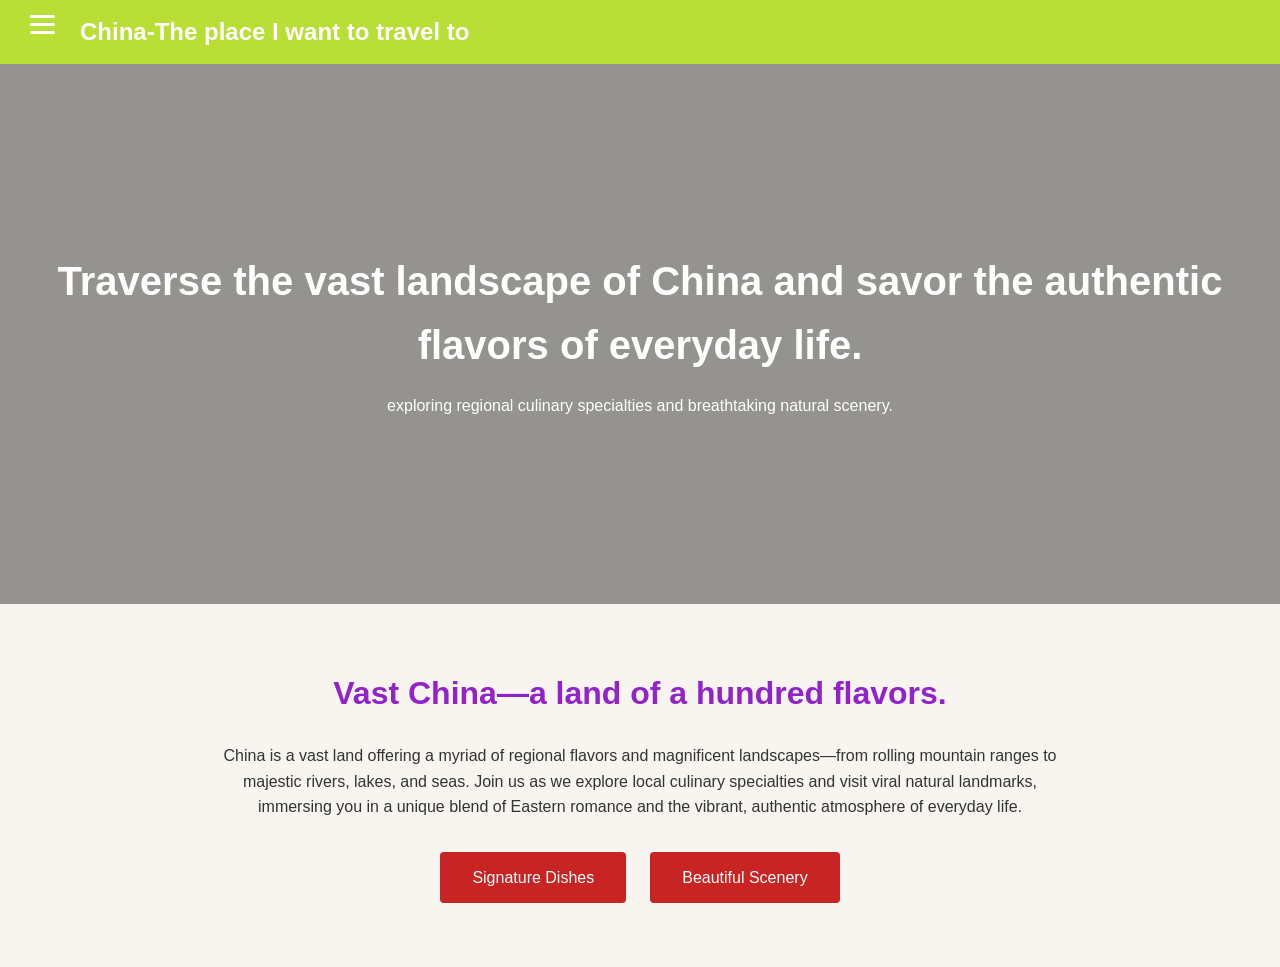
==== index.html @ 53852bb0 "save" ====
<!DOCTYPE html>
<html lang="zh-CN">
    <head>
        <meta charset="UTF-8">
        <meta name="viewport" content="width=device-width, initial-scale=1.0">
        <title>China-Chinese Cuisine and Scenery</title>
        <link rel="stylesheet" href="style.css">
    </head>
    <body>
        <nav class="navbar">
            <div class="logo">China-The place I want to travel to</div>
            <div class="hamburger" id="hamburger">
                <span></span>
                <span></span>
                <span></span>
            </div>
            <ul class="nav-list" id="navMenu">
                <li><a href="index.html" class="active">Home</a></li>
                <li><a href="food.html">Signature Dishes</a></li>
                <li><a href="scenery.html">Beautiful Scenery</a></li>
             </ul>
        </nav>
        <header class="banner">
            <div class="banner-text">
                <h1>Traverse the vast landscape of China and savor the authentic flavors of everyday life.</h1>
                <p>exploring regional culinary specialties and breathtaking natural scenery.</p>
            </div>
        </header>
        <section class="intro">
            <h2>Vast China—a land of a hundred flavors.</h2>
            <p>China is a vast land offering a myriad of regional flavors and magnificent landscapes—from rolling mountain ranges to majestic rivers, lakes, and seas. Join us as we explore local culinary specialties and visit viral natural landmarks, immersing you in a unique blend of Eastern romance and the vibrant, authentic atmosphere of everyday life.</p>
            <div class="btn-group">
                <a href="food.html" class="btn">Signature Dishes</a>
                <a href="scenery.html" class="btn">Beautiful Scenery</a>
            </div>
        </section>
        <script>
            const hamburger = document.getElementById('hamburger');
            const navMenu = document.getElementById('navMenu');
            hamburger.addEventListener('click', () => {
            navMenu.classList.toggle('show');});
        </script>
    </body>
</html>
---- style.css ----
* {
    margin: 0;
    padding: 0;
    box-sizing: border-box;
    font-family: "Microsoft Yahei", sans-serif;
}

body {
    background-color: #f8f5f0;
    color: #333;
    line-height: 1.6;
}

.logo {
    color: #fff;
    font-size: 1.5rem;
    font-weight: bold;
}

.navbar {
    background-color: #b9de35;
    display: flex;
    justify-content: space-between;
    align-items: center;
    padding: 0.8rem 5%;
    position: sticky;
    top: 0;
    z-index: 99;
    }

.hamburger {
    display: flex;
    flex-direction: column;
    gap: 5px;
    cursor: pointer;
    position: absolute;
    top: 15px;
    left: 30px;
    z-index: 100;
}
.hamburger span {
    width: 25px;
    height: 3px;
    background: #fff;
    border-radius: 2px;
}

.nav-list {
    position: fixed;
    top: 0;
    left: -220px;
    width: 200px;
    height: 100vh;
    background: #20d5cf;
    flex-direction: column;
    padding-top: 80px;
    gap: 1.5rem;
    transition: left 0.3s ease;
    list-style: none;
}

.nav-list.show {
    left: 0;
}
.nav-list a {
    color: white;
    text-decoration: none;
    padding-left: 30px;
    display: block;
}
.nav-list a.active {
    border-left: 3px solid #ffd700;
}

.navbar {
    position: relative;
    padding-left: 80px;
}

.banner {
    height: 60vh;
    background: linear-gradient(rgba(0,0,0,0.4),rgba(0,0,0,0.4)), url(https://static.ffx.io/images/$zoom_1%2C$multiply_0.2955%2C$ratio_1.777778%2C$width_1976%2C$x_24%2C$y_92/t_crop_custom/q_86%2Cf_auto/bd1872668aa27f1e5f5a1dba49b7ab063976f02b) no-repeat center;
    background-size: cover;
    display: flex;
    align-items: center;
    justify-content: center;
    text-align: center;
    color: white;
}

.banner-text h1 {
    font-size: 2.5rem;
    margin-bottom: 1rem;
}

.intro {
    padding: 4rem 5%;
    text-align: center;
    max-width: 1000px;
    margin: 0 auto;
}

.intro h2 {
    font-size: 2rem;
    margin-bottom: 1.5rem;
    color: #9123c8;
}

.btn-group {
    margin-top: 2rem;
    display: flex;
    gap: 1.5rem;
    justify-content: center;
}

.btn {
    padding: 0.8rem 2rem;
    background-color: #c82423;
    color: white;
    text-decoration: none;
    border-radius: 4px;
    transition: 0.3s;
}

.btn:hover {
    background-color: #f1921e;
}

.page-title {
    padding: 3rem 5%;
    text-align: center;
}

.page-title h2 {
    font-size: 2.2rem;
    color: #c82423;
}

.card-container {
    display: grid;
    grid-template-columns: repeat(auto-fit, minmax(280px, 1fr));
    gap: 2rem;
    padding: 2rem 5%;
    max-width: 1200px;
    margin: 0 auto;
}

.card {
    background: white;
    padding: 2rem;
    border-radius: 8px;
    box-shadow: 0 2px 10px rgba(0,0,0,0.1);
    transition: 0.3s;
}

.card:hover {
    transform: translateY(-5px);
}

.card h3 {
    color: #23c84c;
    margin-bottom: 1rem;
}

.card-img{
    width: 100%;
    height: 180px;
    object-fit: cover;
    border-radius: 6px;
    margin-bottom: 1rem;
}
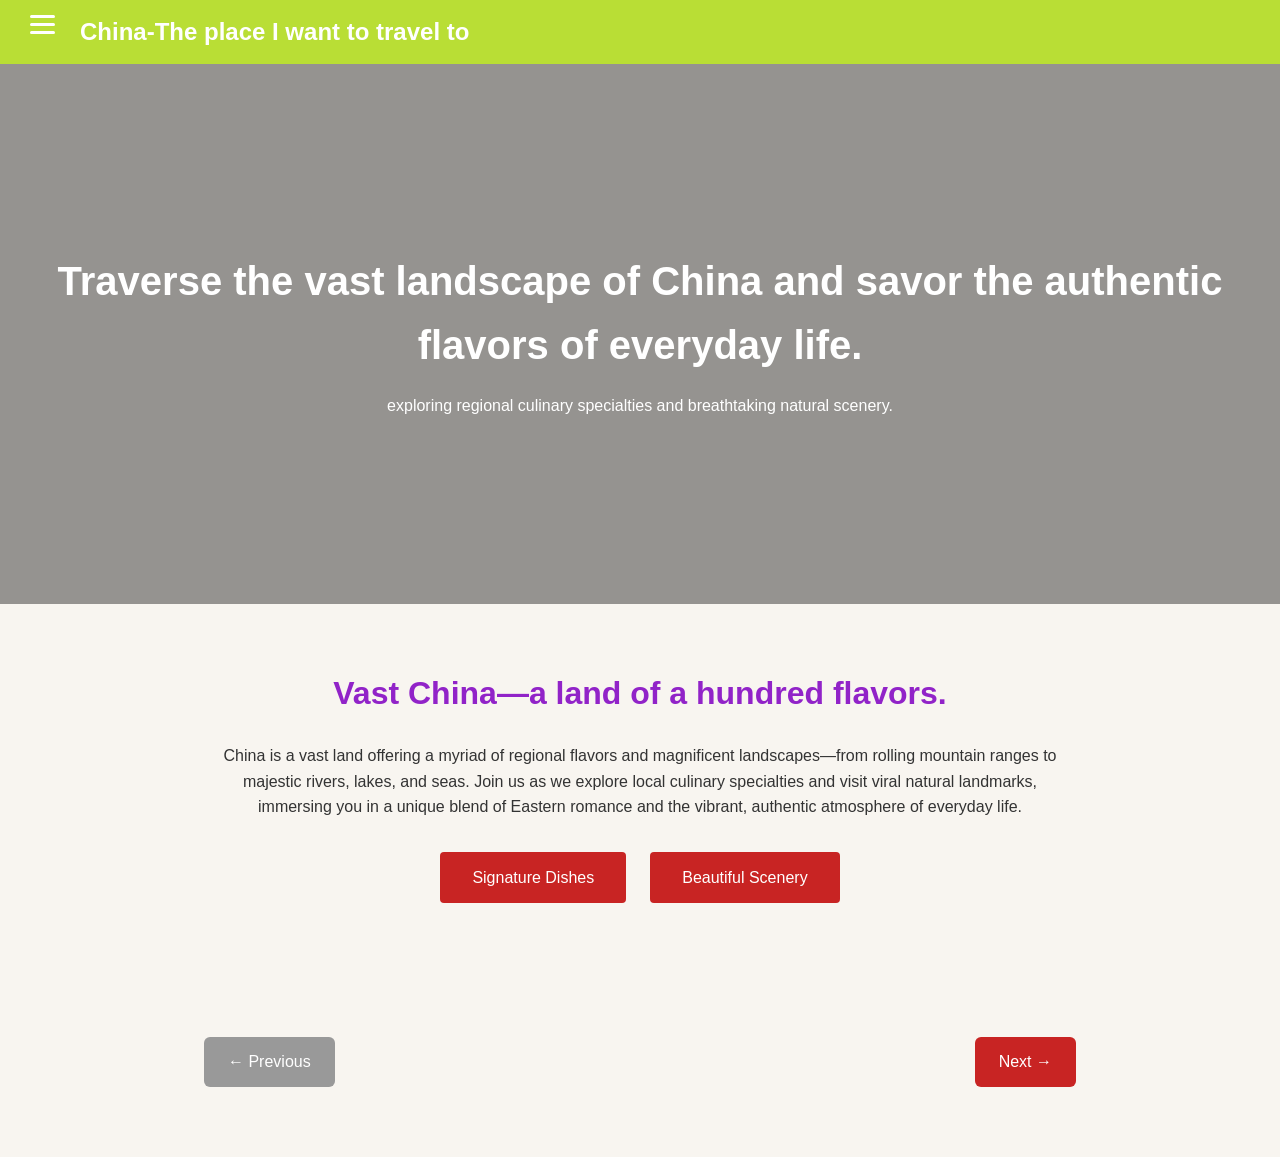
==== commit 5b922ffa: "save" ====
--- a/index.html
+++ b/index.html
@@ -40,5 +40,9 @@
             hamburger.addEventListener('click', () => {
             navMenu.classList.toggle('show');});
         </script>
+        <div class="page-nav">
+            <a href="#" class="page-btn disabled">← Previous</a>
+            <a href="food.html" class="page-btn">Next →</a>
+        </div>
     </body>
 </html>
--- a/style.css
+++ b/style.css
@@ -169,3 +169,31 @@
     border-radius: 6px;
     margin-bottom: 1rem;
 }
+
+.page-nav {
+    display: flex;
+    justify-content: space-between;
+    align-items: center;
+    margin: 50px auto;
+    padding: 20px 5%;
+    max-width: 1000px;
+}
+
+.page-btn {
+    background-color: #c82423;
+    color: white;
+    padding: 12px 24px;
+    text-decoration: none;
+    border-radius: 6px;
+    transition: background-color 0.3s ease;
+}
+
+.page-btn:hover {
+    background-color: #f1921e;
+}
+
+.page-btn.disabled {
+    background-color: #999;
+    pointer-events: none;
+    cursor: default;
+}
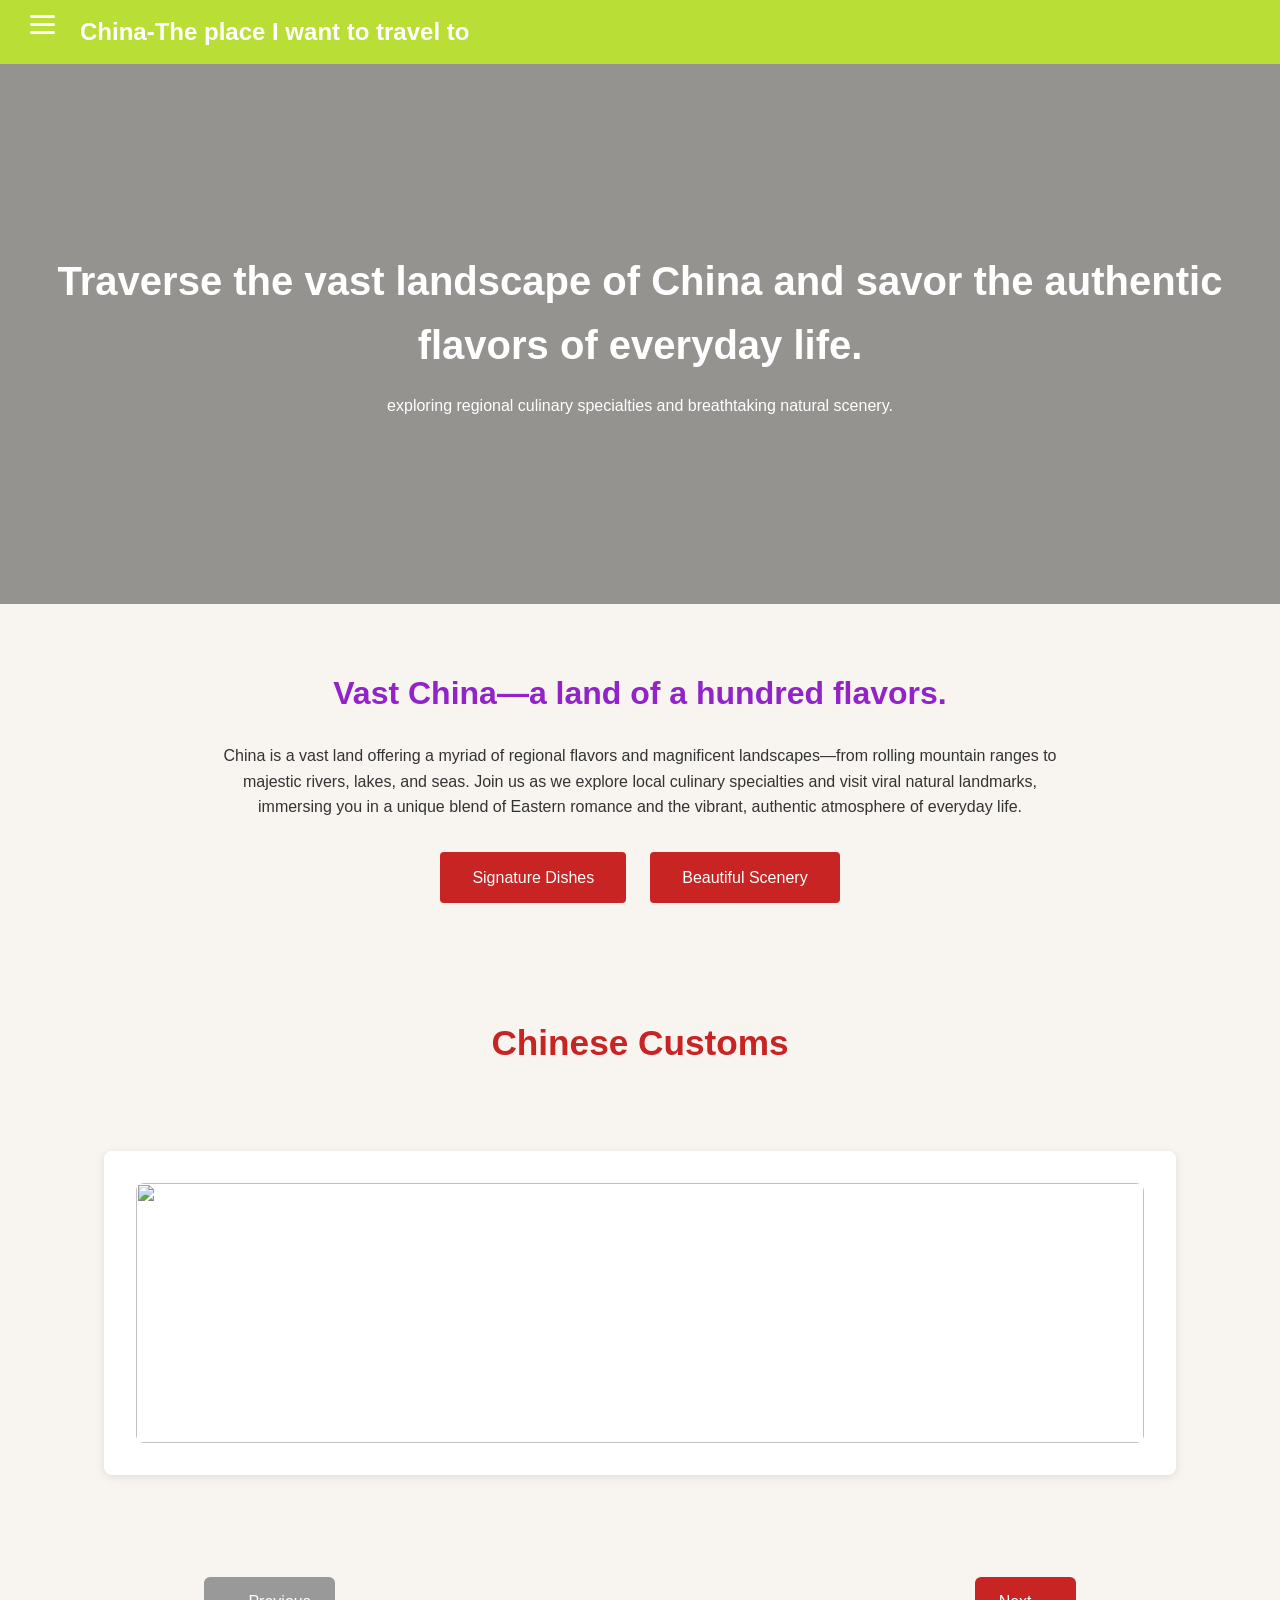
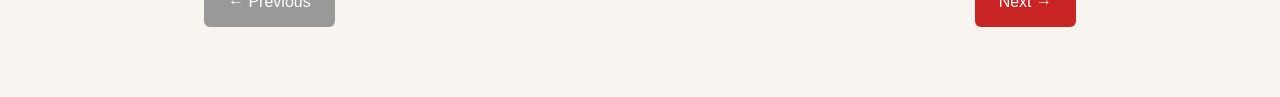
==== commit ef4eb81f: "save" ====
--- a/index.html
+++ b/index.html
@@ -34,6 +34,25 @@
                 <a href="scenery.html" class="btn">Beautiful Scenery</a>
             </div>
         </section>
+        <section class="page-title">
+            <h2>Chinese Customs</h2>
+        </section>
+
+        <div class="card-container">
+            <div class="card">
+            <div class="flip-card">
+                <div class="flip-card-inner">
+                    <div class="flip-card-front">
+                        <img src="" class="card-img" alt="">
+                        </div>
+                        <div class="flip-card-back">
+                        <h3></h3>
+                        <p></p>
+                    </div>
+                </div>
+            </div>
+        </div>
+        </div>
         <script>
             const hamburger = document.getElementById('hamburger');
             const navMenu = document.getElementById('navMenu');
--- a/style.css
+++ b/style.css
@@ -164,7 +164,7 @@
 
 .card-img{
     width: 100%;
-    height: 180px;
+    height: 260px;
     object-fit: cover;
     border-radius: 6px;
     margin-bottom: 1rem;
@@ -196,4 +196,54 @@
     background-color: #999;
     pointer-events: none;
     cursor: default;
+}
+
+.flip-card {
+    width: 100%;
+    height: 260px;
+    perspective: 1000px;
+}
+
+.flip-card-inner {
+    position: relative;
+    width: 100%;
+    height: 100%;
+    transition: transform 0.6s;
+    transform-style: preserve-3d;
+}
+
+.flip-card:hover .flip-card-inner {
+    transform: rotateY(180deg);
+}
+
+.flip-card-front,.flip-card-back {
+    position: absolute;
+    width: 100%;
+    height: 100%;
+
+    backface-visibility: hidden;
+
+    border-radius: 8px;
+    overflow: hidden;
+}
+
+.flip-card-front img {
+    width: 100%;
+    height: 100%;
+    object-fit: cover;
+}
+
+.flip-card-back {
+    background: #c82423;
+    color: white;
+
+    display: flex;
+    flex-direction: column;
+    justify-content: center;
+    align-items: center;
+
+    padding: 20px;
+    text-align: center;
+
+    transform: rotateY(180deg);
 }
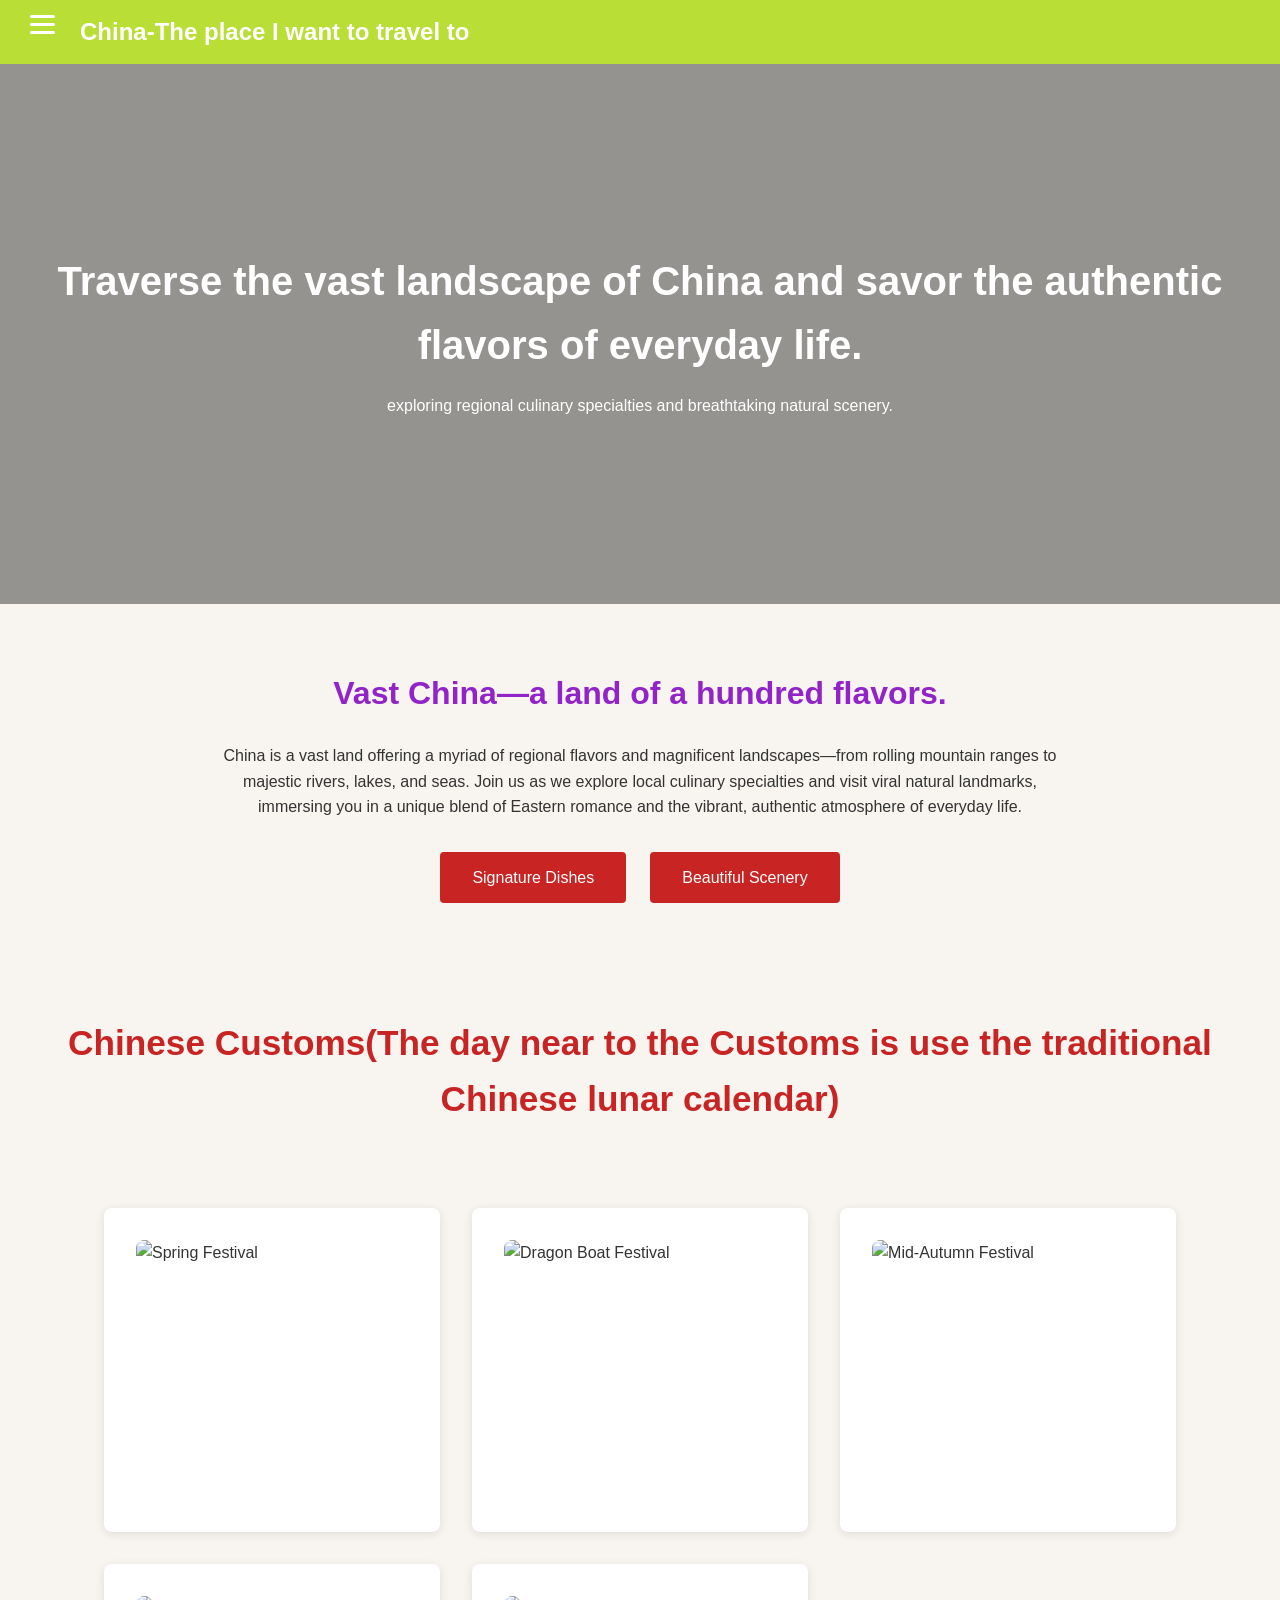
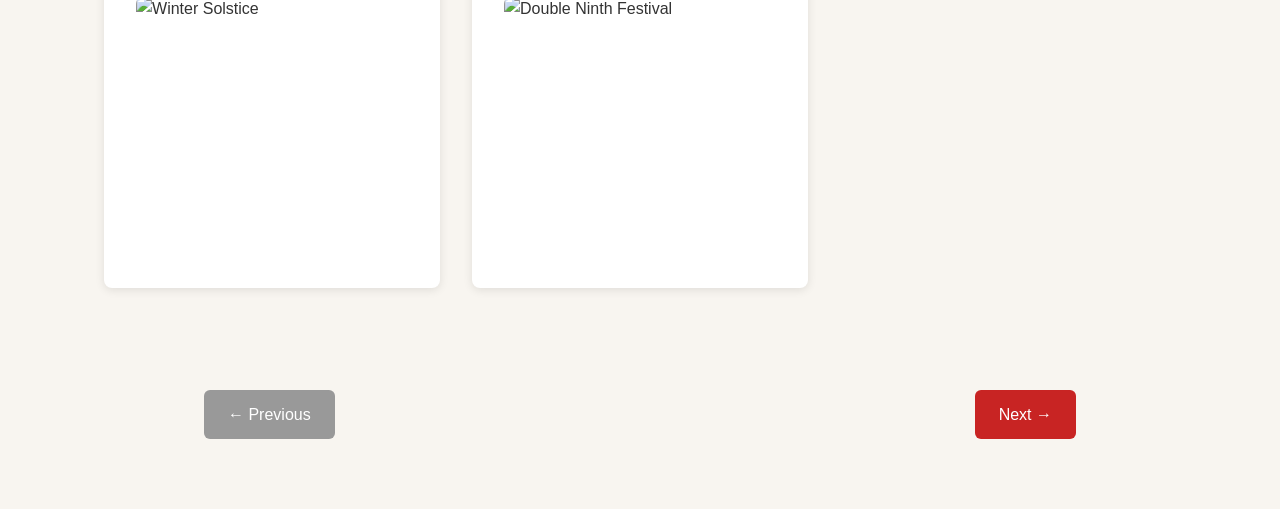
==== commit e56ebd2b: "save" ====
--- a/index.html
+++ b/index.html
@@ -35,7 +35,7 @@
             </div>
         </section>
         <section class="page-title">
-            <h2>Chinese Customs</h2>
+            <h2>Chinese Customs(The day near to the Customs is use the traditional Chinese lunar calendar)</h2>
         </section>
 
         <div class="card-container">
@@ -43,11 +43,63 @@
             <div class="flip-card">
                 <div class="flip-card-inner">
                     <div class="flip-card-front">
-                        <img src="" class="card-img" alt="">
+                        <img src="https://www.travelchinaguide.com/images/photogallery/2018/1114170326.jpg" class="card-img" alt="Spring Festival">
                         </div>
                         <div class="flip-card-back">
-                        <h3></h3>
-                        <p></p>
+                        <h3>春节(Spring Festival)(first day of the first month)</h3>
+                        <p>Pasting couplets and staying up on New Year's Eve; exchanging greetings and welcoming the new year with family.</p>
+                    </div>
+                </div>
+            </div>
+        </div>
+            <div class="card">
+            <div class="flip-card">
+                <div class="flip-card-inner">
+                    <div class="flip-card-front">
+                        <img src="https://encrypted-tbn0.gstatic.com/images?q=tbn:ANd9GcRiQjNRvGY4KHnqLACWZPzh_aSoMiRFovhc6xnUn5Xjh5AhxQYa3Kr2_QA&s=10" class="card-img" alt="Dragon Boat Festival">
+                        </div>
+                        <div class="flip-card-back">
+                        <h3>端午(Dragon Boat Festival)(fifth day of the fifth month)</h3>
+                        <p>Eating *zongzi* and racing dragon boats; hanging mugwort to ward off evil and seek blessings.</p>
+                    </div>
+                </div>
+            </div>
+        </div>
+            <div class="card">
+            <div class="flip-card">
+                <div class="flip-card-inner">
+                    <div class="flip-card-front">
+                        <img src="https://encrypted-tbn0.gstatic.com/images?q=tbn:ANd9GcQI3svqM3B6TQeHIhiV1nhxHFoMT91Zz5U1sGi2Nb-v6PdysYpXMUKOtVLF&s=10" class="card-img" alt="Mid-Autumn Festival">
+                        </div>
+                        <div class="flip-card-back">
+                        <h3>中秋(Mid-Autumn Festival)(15th day of the 8th month)</h3>
+                        <p>Admiring the moon and sharing mooncakes; praying for family reunion.</p>
+                    </div>
+                </div>
+            </div>
+        </div>
+            <div class="card">
+            <div class="flip-card">
+                <div class="flip-card-inner">
+                    <div class="flip-card-front">
+                        <img src="https://encrypted-tbn0.gstatic.com/images?q=tbn:ANd9GcTXl61fAe_4JnDyQbxpFhi1qhHfZaBVoM9toe-KyPP7YKgcS0H0PvtBGdg&s=10" class="card-img" alt="Winter Solstice">
+                        </div>
+                        <div class="flip-card-back">
+                        <h3>冬至(Winter Solstice)</h3>
+                        <p> Eating dumplings in the North and glutinous rice balls in the South for warmth.</p>
+                    </div>
+                </div>
+            </div>
+        </div>
+            <div class="card">
+            <div class="flip-card">
+                <div class="flip-card-inner">
+                    <div class="flip-card-front">
+                        <img src="https://www.topchinatravel.com/pic/china-guide/festivals/chinese-culture-chongyangjie-03.jpg" class="card-img" alt="Double Ninth Festival">
+                        </div>
+                        <div class="flip-card-back">
+                        <h3>重阳(Double Ninth Festival)(ninth day of the ninth month)</h3>
+                        <p>Climbing heights and admiring chrysanthemums; honoring the elderly and wishing for their well-being.</p>
                     </div>
                 </div>
             </div>
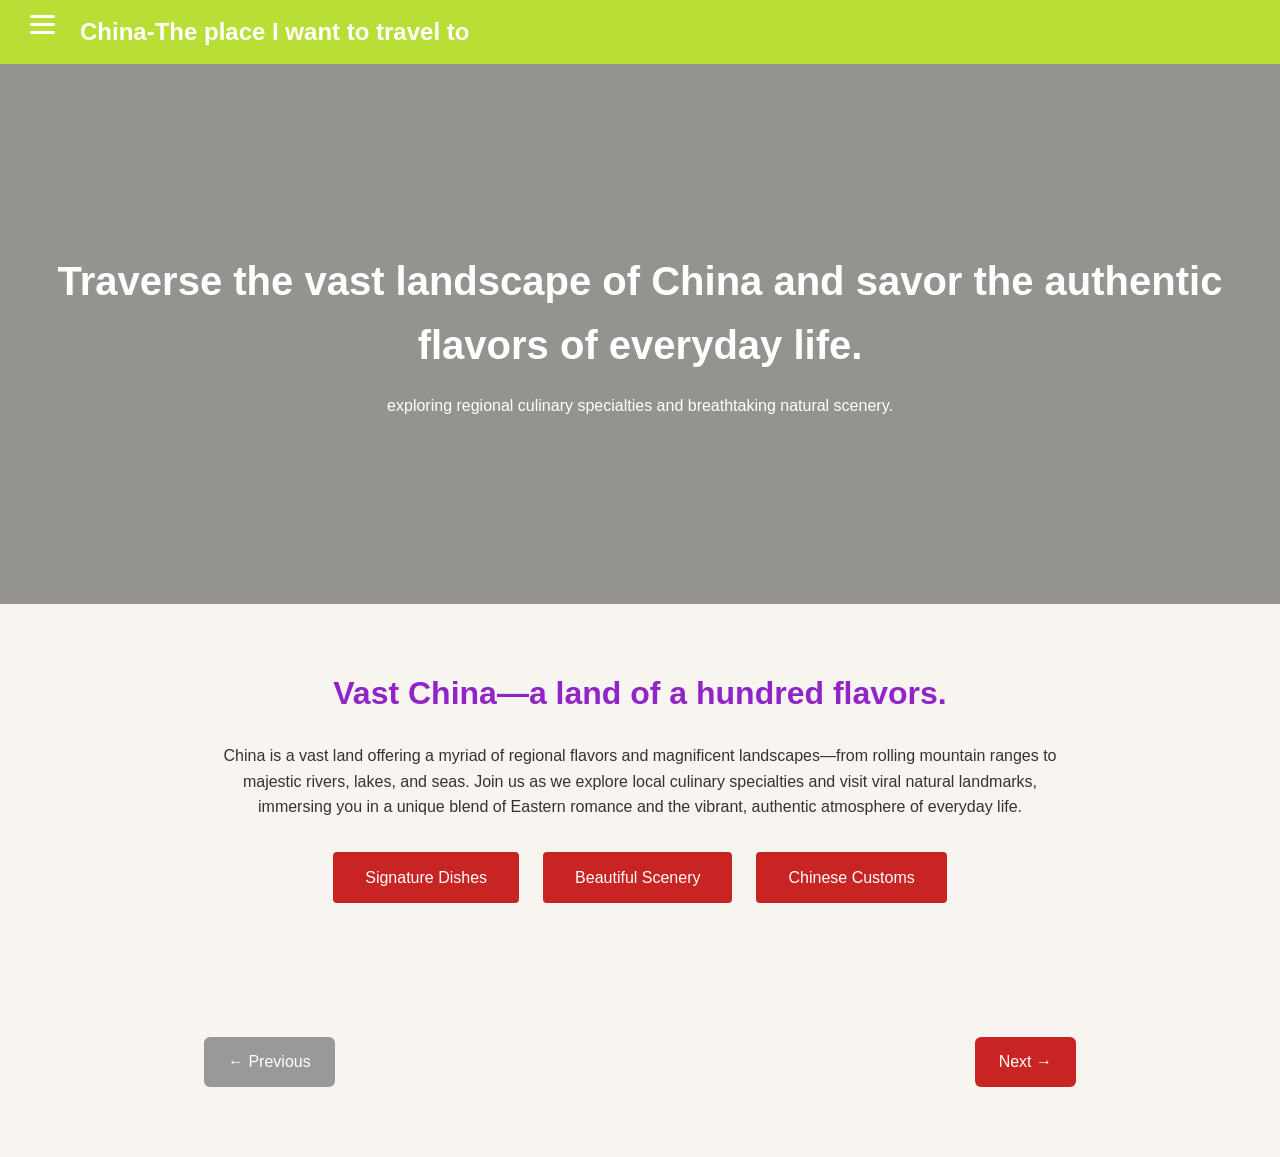
==== commit 07448933: "save" ====
--- a/index.html
+++ b/index.html
@@ -3,7 +3,7 @@
     <head>
         <meta charset="UTF-8">
         <meta name="viewport" content="width=device-width, initial-scale=1.0">
-        <title>China-Chinese Cuisine and Scenery</title>
+        <title>China-Chinese Customs,Cuisine and Scenery</title>
         <link rel="stylesheet" href="style.css">
     </head>
     <body>
@@ -32,79 +32,9 @@
             <div class="btn-group">
                 <a href="food.html" class="btn">Signature Dishes</a>
                 <a href="scenery.html" class="btn">Beautiful Scenery</a>
+                <a href="customs.html" class="btn">Chinese Customs</a>
             </div>
         </section>
-        <section class="page-title">
-            <h2>Chinese Customs(The day near to the Customs is use the traditional Chinese lunar calendar)</h2>
-        </section>
-
-        <div class="card-container">
-            <div class="card">
-            <div class="flip-card">
-                <div class="flip-card-inner">
-                    <div class="flip-card-front">
-                        <img src="https://www.travelchinaguide.com/images/photogallery/2018/1114170326.jpg" class="card-img" alt="Spring Festival">
-                        </div>
-                        <div class="flip-card-back">
-                        <h3>春节(Spring Festival)(first day of the first month)</h3>
-                        <p>Pasting couplets and staying up on New Year's Eve; exchanging greetings and welcoming the new year with family.</p>
-                    </div>
-                </div>
-            </div>
-        </div>
-            <div class="card">
-            <div class="flip-card">
-                <div class="flip-card-inner">
-                    <div class="flip-card-front">
-                        <img src="https://encrypted-tbn0.gstatic.com/images?q=tbn:ANd9GcRiQjNRvGY4KHnqLACWZPzh_aSoMiRFovhc6xnUn5Xjh5AhxQYa3Kr2_QA&s=10" class="card-img" alt="Dragon Boat Festival">
-                        </div>
-                        <div class="flip-card-back">
-                        <h3>端午(Dragon Boat Festival)(fifth day of the fifth month)</h3>
-                        <p>Eating *zongzi* and racing dragon boats; hanging mugwort to ward off evil and seek blessings.</p>
-                    </div>
-                </div>
-            </div>
-        </div>
-            <div class="card">
-            <div class="flip-card">
-                <div class="flip-card-inner">
-                    <div class="flip-card-front">
-                        <img src="https://encrypted-tbn0.gstatic.com/images?q=tbn:ANd9GcQI3svqM3B6TQeHIhiV1nhxHFoMT91Zz5U1sGi2Nb-v6PdysYpXMUKOtVLF&s=10" class="card-img" alt="Mid-Autumn Festival">
-                        </div>
-                        <div class="flip-card-back">
-                        <h3>中秋(Mid-Autumn Festival)(15th day of the 8th month)</h3>
-                        <p>Admiring the moon and sharing mooncakes; praying for family reunion.</p>
-                    </div>
-                </div>
-            </div>
-        </div>
-            <div class="card">
-            <div class="flip-card">
-                <div class="flip-card-inner">
-                    <div class="flip-card-front">
-                        <img src="https://encrypted-tbn0.gstatic.com/images?q=tbn:ANd9GcTXl61fAe_4JnDyQbxpFhi1qhHfZaBVoM9toe-KyPP7YKgcS0H0PvtBGdg&s=10" class="card-img" alt="Winter Solstice">
-                        </div>
-                        <div class="flip-card-back">
-                        <h3>冬至(Winter Solstice)</h3>
-                        <p> Eating dumplings in the North and glutinous rice balls in the South for warmth.</p>
-                    </div>
-                </div>
-            </div>
-        </div>
-            <div class="card">
-            <div class="flip-card">
-                <div class="flip-card-inner">
-                    <div class="flip-card-front">
-                        <img src="https://www.topchinatravel.com/pic/china-guide/festivals/chinese-culture-chongyangjie-03.jpg" class="card-img" alt="Double Ninth Festival">
-                        </div>
-                        <div class="flip-card-back">
-                        <h3>重阳(Double Ninth Festival)(ninth day of the ninth month)</h3>
-                        <p>Climbing heights and admiring chrysanthemums; honoring the elderly and wishing for their well-being.</p>
-                    </div>
-                </div>
-            </div>
-        </div>
-        </div>
         <script>
             const hamburger = document.getElementById('hamburger');
             const navMenu = document.getElementById('navMenu');
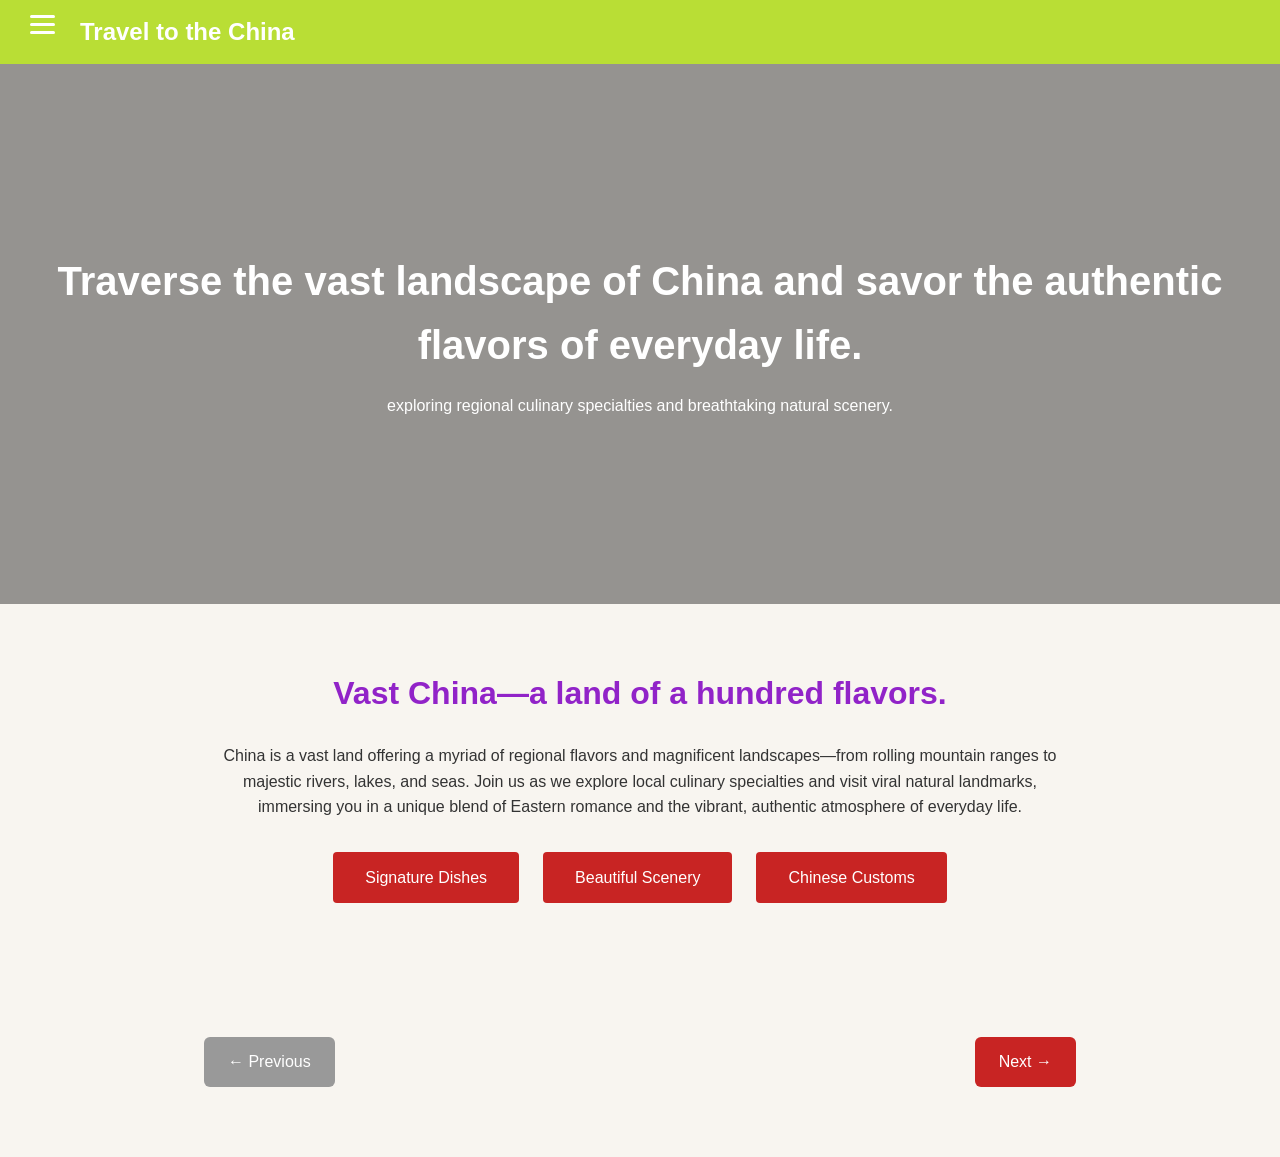
==== commit 05008f0d: "save" ====
--- a/index.html
+++ b/index.html
@@ -8,7 +8,7 @@
     </head>
     <body>
         <nav class="navbar">
-            <div class="logo">China-The place I want to travel to</div>
+            <div class="logo">Travel to the China</div>
             <div class="hamburger" id="hamburger">
                 <span></span>
                 <span></span>
